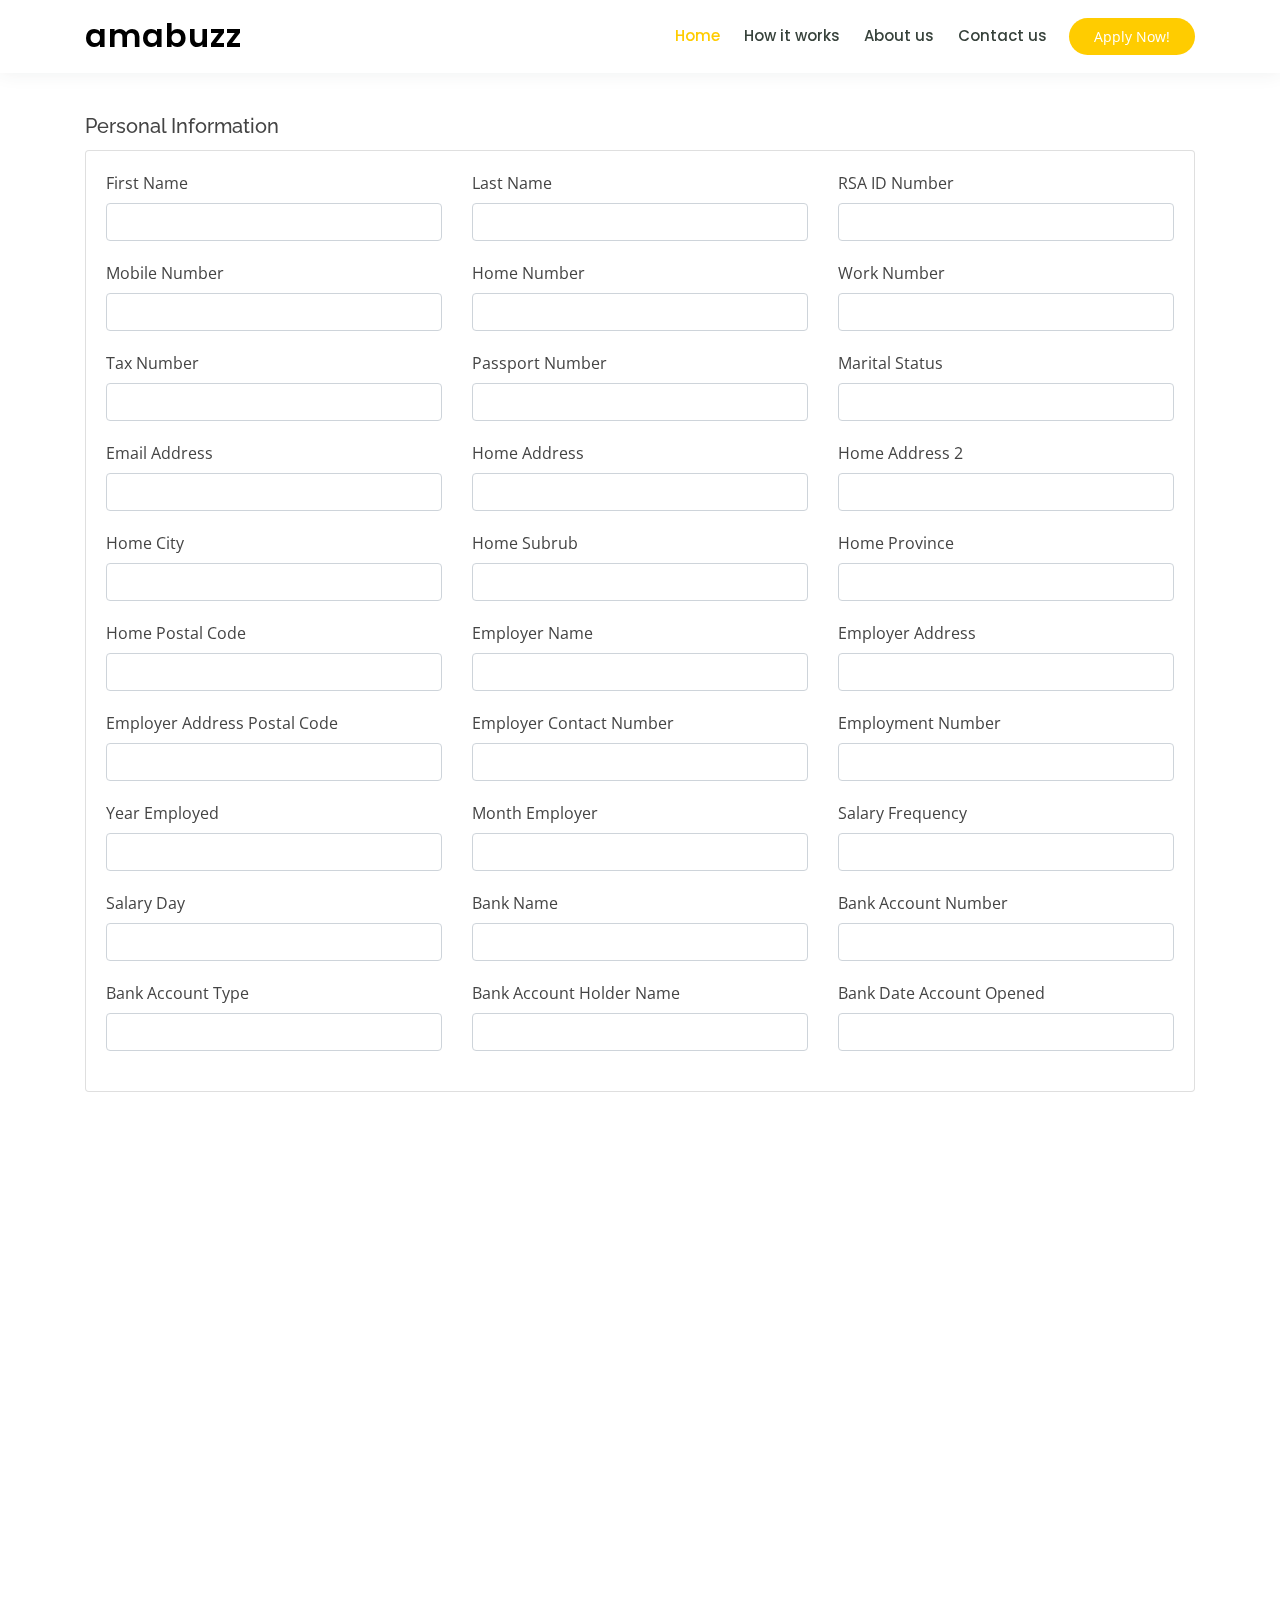
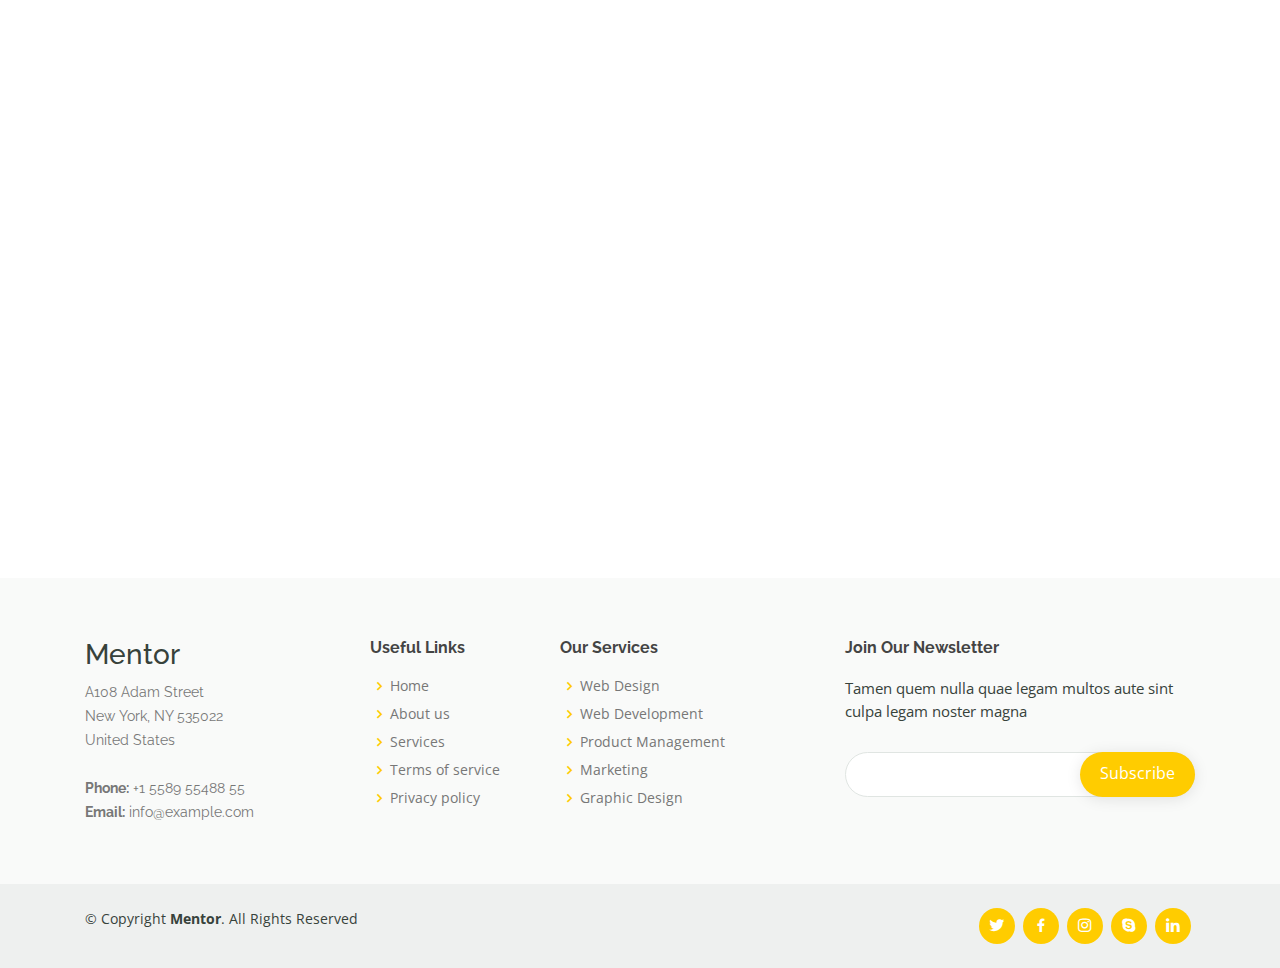
==== v1/application.html @ 94018c5a "AMBZ-83: Application form and all the fields" ====
<!DOCTYPE html>
<html lang="en">

<head>
  <meta charset="utf-8">
  <meta content="width=device-width, initial-scale=1.0" name="viewport">

  <title>Application</title>
  <meta content="" name="descriptison">
  <meta content="" name="keywords">

  <!-- Favicons -->
  <link href="assets/img/favicon.png" rel="icon">
  <link href="assets/img/apple-touch-icon.png" rel="apple-touch-icon">

  <!-- Google Fonts -->
  <link href="https://fonts.googleapis.com/css?family=Open+Sans:300,300i,400,400i,600,600i,700,700i|Raleway:300,300i,400,400i,500,500i,600,600i,700,700i|Poppins:300,300i,400,400i,500,500i,600,600i,700,700i" rel="stylesheet">

  <!-- Vendor CSS Files -->
  <link href="assets/vendor/bootstrap/css/bootstrap.min.css" rel="stylesheet">
  <link href="assets/vendor/icofont/icofont.min.css" rel="stylesheet">
  <link href="assets/vendor/boxicons/css/boxicons.min.css" rel="stylesheet">
  <link href="assets/vendor/remixicon/remixicon.css" rel="stylesheet">
  <link href="assets/vendor/owl.carousel/assets/owl.carousel.min.css" rel="stylesheet">
  <link href="assets/vendor/animate.css/animate.min.css" rel="stylesheet">
  <link href="assets/vendor/aos/aos.css" rel="stylesheet">

  <!-- Template Main CSS File -->
  <link href="assets/css/style.css" rel="stylesheet">

  <!-- =======================================================
  * Template Name: Mentor - v2.1.0
  * Template URL: https://bootstrapmade.com/mentor-free-education-bootstrap-theme/
  * Author: BootstrapMade.com
  * License: https://bootstrapmade.com/license/
  ======================================================== -->
</head>

<body>

  <!-- ======= Header ======= -->
  <header id="header" class="fixed-top">
    <div class="container d-flex align-items-center">

      <h1 class="logo mr-auto"><a href="index.html">amabuzz</a></h1>
      <!-- Uncomment below if you prefer to use an image logo -->
      <!-- <a href="index.html" class="logo mr-auto"><img src="assets/img/logo.png" alt="" class="img-fluid"></a>-->

      <nav class="nav-menu d-none d-lg-block">
        <ul>
          <li class="active"><a href="index.html">Home</a></li>
          <li><a href="courses.html">How it works</a></li>
          <li><a href="about.html">About us</a></li>
          <li><a href="contact.html">Contact us</a></li>

        </ul>
      </nav><!-- .nav-menu -->

      <a href="courses.html" class="get-started-btn">Apply Now!</a>

    </div>
  </header><!-- End Header -->

  <main id="main">
    <div class="container" data-aos="fade-up">

      <div class="section-title">
        <h2>Application</h2>
      </div>
      <!-- ======= Application Section ======= -->
      <section id="application" class="application_section">
        <form>
          <!-- Personal Section -->
          <div class="row mb">
            <div class="col-12" data-aos="fade-left" data-aos-delay="100">
              <h5 class="card-title">Personal Information</h5>
              <div class="card">
                <div class="card-body">
                    <!-- 1 Row -->
                    <div class="row mb">
                      <div class="col-4">
                        <label for="firstName" class="form-label">First Name</label>
                        <div class="input-group">
                          <input name="firstName" type="text" class="form-control">
                        </div>
                      </div>

                      <div class="col-4">
                        <label for="lastName" class="form-label">Last Name</label>
                        <div class="input-group">
                          <input name="lastName" type="text" class="form-control">
                        </div>
                      </div>

                      <div class="col-4">
                        <label for="idNumber" class="form-label">RSA ID Number</label>
                        <div class="input-group">
                          <input name="idNumber" type="text" class="form-control">
                        </div>
                      </div>
                    </div>
                    <!-- 2 Row -->
                    <div class="row mb">
                      <div class="col-4">
                        <label for="mobileNumber" class="form-label">Mobile Number</label>
                        <div class="input-group">
                          <input name="mobileNumber" type="text" class="form-control">
                        </div>
                      </div>

                      <div class="col-4">
                        <label for="homeNumber" class="form-label">Home Number</label>
                        <div class="input-group">
                          <input name="homeNumber" type="text" class="form-control">
                        </div>
                      </div>

                      <div class="col-4">
                        <label for="workNumber" class="form-label">Work Number</label>
                        <div class="input-group">
                          <input name="workNumber" type="text" class="form-control">
                        </div>
                      </div>
                    </div>
                    <!-- 3 Row -->
                    <div class="row mb">
                      <div class="col-4">
                        <label for="taxNumber" class="form-label">Tax Number</label>
                        <div class="input-group">
                          <input name="taxNumber" type="text" class="form-control">
                        </div>
                      </div>

                      <div class="col-4">
                        <label for="passportNumber" class="form-label">Passport Number</label>
                        <div class="input-group">
                          <input name="passportNumber" type="text" class="form-control">
                        </div>
                      </div>

                      <div class="col-4">
                        <label for="maritalStatus" class="form-label">Marital Status</label>
                        <div class="input-group">
                          <input name="maritalStatus" type="text" class="form-control">
                        </div>
                      </div>
                    </div>
                    <!-- 4 Row -->
                    <div class="row mb">
                      <div class="col-4">
                        <label for="emailAddress" class="form-label">Email Address</label>
                        <div class="input-group">
                          <input name="emailAddress" type="text" class="form-control">
                        </div>
                      </div>

                      <div class="col-4">
                        <label for="homeAddress" class="form-label">Home Address</label>
                        <div class="input-group">
                          <input name="homeAddress" type="text" class="form-control">
                        </div>
                      </div>

                      <div class="col-4">
                        <label for="homeAddress2" class="form-label">Home Address 2</label>
                        <div class="input-group">
                          <input name="homeAddress2" type="text" class="form-control">
                        </div>
                      </div>
                    </div>
                    <!-- 5 Row -->
                    <div class="row mb">
                      <div class="col-4">
                        <label for="homeCity" class="form-label">Home City</label>
                        <div class="input-group">
                          <input name="homeCity" type="text" class="form-control">
                        </div>
                      </div>

                      <div class="col-4">
                        <label for="homeSuburb" class="form-label">Home Subrub</label>
                        <div class="input-group">
                          <input name="homeSuburb" type="text" class="form-control">
                        </div>
                      </div>

                      <div class="col-4">
                        <label for="homeProvince" class="form-label">Home Province</label>
                        <div class="input-group">
                          <input name="homeProvince" type="text" class="form-control">
                        </div>
                      </div>
                    </div>
                    <!-- 6 Row -->
                    <div class="row mb">
                      <div class="col-4">
                        <label for="homePostalCode" class="form-label">Home Postal Code</label>
                        <div class="input-group">
                          <input name="homePostalCode" type="text" class="form-control">
                        </div>
                      </div>

                      <div class="col-4">
                        <label for="employerName" class="form-label">Employer Name</label>
                        <div class="input-group">
                          <input name="employerName" type="text" class="form-control">
                        </div>
                      </div>

                      <div class="col-4">
                        <label for="employerAddress" class="form-label">Employer Address</label>
                        <div class="input-group">
                          <input name="employerAddress" type="text" class="form-control">
                        </div>
                      </div>
                    </div>
                    <!-- 7 Row -->
                    <div class="row mb">
                      <div class="col-4">
                        <label for="employerAddressPostalCode" class="form-label">Employer Address Postal Code</label>
                        <div class="input-group">
                          <input name="employerAddressPostalCode" type="text" class="form-control">
                        </div>
                      </div>

                      <div class="col-4">
                        <label for="employerContactNumber" class="form-label">Employer Contact Number</label>
                        <div class="input-group">
                          <input name="employerContactNumber" type="text" class="form-control">
                        </div>
                      </div>

                      <div class="col-4">
                        <label for="employmentNumber" class="form-label">Employment Number</label>
                        <div class="input-group">
                          <input name="employmentNumber" type="text" class="form-control">
                        </div>
                      </div>
                    </div>
                    <!-- 8 Row -->
                    <div class="row mb">
                      <div class="col-4">
                        <label for="yearEmployed" class="form-label">Year Employed</label>
                        <div class="input-group">
                          <input name="yearEmployed" type="text" class="form-control">
                        </div>
                      </div>

                      <div class="col-4">
                        <label for="monthEmployer" class="form-label">Month Employer</label>
                        <div class="input-group">
                          <input name="monthEmployer" type="text" class="form-control">
                        </div>
                      </div>

                      <div class="col-4">
                        <label for="salaryFrequency" class="form-label">Salary Frequency</label>
                        <div class="input-group">
                          <input name="salaryFrequency" type="text" class="form-control">
                        </div>
                      </div>
                    </div>
                    <!-- 9 Row -->
                    <div class="row mb">
                      <div class="col-4">
                        <label for="salaryDay" class="form-label">Salary Day</label>
                        <div class="input-group">
                          <input name="salaryDay" type="text" class="form-control">
                        </div>
                      </div>

                      <div class="col-4">
                        <label for="bankName" class="form-label">Bank Name</label>
                        <div class="input-group">
                          <input name="bankName" type="text" class="form-control">
                        </div>
                      </div>

                      <div class="col-4">
                        <label for="bankAccountNumber" class="form-label">Bank Account Number</label>
                        <div class="input-group">
                          <input name="bankAccountNumber" type="text" class="form-control">
                        </div>
                      </div>
                    </div>
                    <!-- 9 Row -->
                    <div class="row mb">
                      <div class="col-4">
                        <label for="bankAccountType" class="form-label">Bank Account Type</label>
                        <div class="input-group">
                          <input name="bankAccountType" type="text" class="form-control">
                        </div>
                      </div>

                      <div class="col-4">
                        <label for="bankAccHolderName" class="form-label">Bank Account Holder Name</label>
                        <div class="input-group">
                          <input name="bankAccHolderName" type="text" class="form-control">
                        </div>
                      </div>

                      <div class="col-4">
                        <label for="bankDateAccountOpened" class="form-label">Bank Date Account Opened</label>
                        <div class="input-group">
                          <input name="bankDateAccountOpened" type="text" class="form-control">
                        </div>
                      </div>
                    </div>

                </div>
              </div>
            </div>
          </div>
          <!-- Affordability Section -->
          <div class="row pt">
            <div class="col-12" data-aos="fade-left" data-aos-delay="100">
              <h5 class="card-title">Affordability</h5>
              <div class="card">
                <div class="card-body">
                    <!-- 1 Row -->
                    <div class="row mb">
                      <div class="col-4">
                        <label for="incomeOther" class="form-label">Income Other</label>
                        <div class="input-group">
                          <input name="incomeOther" type="text" class="form-control">
                        </div>
                      </div>

                      <div class="col-4">
                        <label for="incomeRental" class="form-label">Income Rental</label>
                        <div class="input-group">
                          <input name="incomeRental" type="text" class="form-control">
                        </div>
                      </div>

                      <div class="col-4">
                        <label for="incomeSupplementaryEmployment" class="form-label">Income Supplementary Employment</label>
                        <div class="input-group">
                          <input name="incomeSupplementaryEmployment" type="text" class="form-control">
                        </div>
                      </div>
                    </div>
                    <!-- 2 Row -->
                    <div class="row mb">
                      <div class="col-4">
                        <label for="incomeSalary" class="form-label">Income Salary</label>
                        <div class="input-group">
                          <input name="incomeSalary" type="text" class="form-control">
                        </div>
                      </div>

                      <div class="col-4">
                        <label for="bondInstalment(s)" class="form-label">Bond instalment(s)</label>
                        <div class="input-group">
                          <input name="bondInstalment(s)" type="text" class="form-control">
                        </div>
                      </div>

                      <div class="col-4">
                        <label for="creditCardInstalment(s)" class="form-label">Credit card instalment(s)</label>
                        <div class="input-group">
                          <input name="creditCardInstalment(s)" type="text" class="form-control">
                        </div>
                      </div>
                    </div>
                    <!-- 3 Row -->
                    <div class="row mb">
                      <div class="col-4">
                        <label for="education" class="form-label">Education</label>
                        <div class="input-group">
                          <input name="education" type="text" class="form-control">
                        </div>
                      </div>

                      <div class="col-4">
                        <label for="electricity" class="form-label">Electricity</label>
                        <div class="input-group">
                          <input name="electricity" type="text" class="form-control">
                        </div>
                      </div>

                      <div class="col-4">
                        <label for="entertainment" class="form-label">Entertainment</label>
                        <div class="input-group">
                          <input name="entertainment" type="text" class="form-control">
                        </div>
                      </div>
                    </div>
                    <!-- 4 Row -->
                    <div class="row mb">
                      <div class="col-4">
                        <label for="insurancePremiums(s)" class="form-label">Insurance premiums(s)</label>
                        <div class="input-group">
                          <input name="insurancePremiums(s)" type="text" class="form-control">
                        </div>
                      </div>

                      <div class="col-4">
                        <label for="loanInstalment(s)" class="form-label">Loan instalment(s)</label>
                        <div class="input-group">
                          <input name="loanInstalment(s)" type="text" class="form-control">
                        </div>
                      </div>

                      <div class="col-4">
                        <label for="medicalAidPremium(s)" class="form-label">Medical aid premium(s)</label>
                        <div class="input-group">
                          <input name="medicalAidPremium(s)" type="text" class="form-control">
                        </div>
                      </div>
                    </div>
                    <!-- 5 Row -->
                    <div class="row mb">
                      <div class="col-4">
                        <label for="medicalBills" class="form-label">Medical bills</label>
                        <div class="input-group">
                          <input name="medicalBills" type="text" class="form-control">
                        </div>
                      </div>

                      <div class="col-4">
                        <label for="other" class="form-label">Other</label>
                        <div class="input-group">
                          <input name="other" type="text" class="form-control">
                        </div>
                      </div>

                      <div class="col-4">
                        <label for="rent" class="form-label">Rent</label>
                        <div class="input-group">
                          <input name="rent" type="text" class="form-control">
                        </div>
                      </div>
                    </div>
                    <!-- 6 Row -->
                    <div class="row mb">
                      <div class="col-4">
                        <label for="telephones" class="form-label">Telephones</label>
                        <div class="input-group">
                          <input name="telephones" type="text" class="form-control">
                        </div>
                      </div>

                      <div class="col-4">
                        <label for="transportFuelCosts" class="form-label">Transport / Fuel costs</label>
                        <div class="input-group">
                          <input name="transportFuelCosts" type="text" class="form-control">
                        </div>
                      </div>

                      <div class="col-4">
                        <label for="vehicleInstalment(s)" class="form-label">Vehicle instalment(s)</label>
                        <div class="input-group">
                          <input name="vehicleInstalment(s)" type="text" class="form-control">
                        </div>
                      </div>
                    </div>
                    <!-- 7 Row -->
                    <div class="row mb">
                      <div class="col-4">
                        <label for="water" class="form-label">Water</label>
                        <div class="input-group">
                          <input name="water" type="text" class="form-control">
                        </div>
                      </div>
                    </div>
                </div>
              </div>
            </div>
          </div>
          <!-- Attachments Section -->
          <div class="row pt">
            <div class="col-12" data-aos="fade-left" data-aos-delay="100">
              <h5 class="card-title">Attachments</h5>
              <div class="card">
                <div class="card-body">
                    <!-- 1 Row -->
                    <div class="row mb">
                      <div class="col-4">
                        <label for="bankStatement" class="form-label">bankStatement</label>
                        <div class="input-group">
                          <input name="bankStatement" type="text" class="form-control">
                        </div>
                      </div>

                      <div class="col-4">
                        <label for="employmentConfirmation" class="form-label">Employment Confirmation</label>
                        <div class="input-group">
                          <input name="employmentConfirmation" type="text" class="form-control">
                        </div>
                      </div>

                      <div class="col-4">
                        <label for="identityDocument" class="form-label">Identity Document</label>
                        <div class="input-group">
                          <input name="identityDocument" type="text" class="form-control">
                        </div>
                      </div>
                    </div>
                    <!-- 2 Row -->
                    <div class="row mb">
                      <div class="col-4">
                        <label for="signedAgreement" class="form-label">Signed Agreement</label>
                        <div class="input-group">
                          <input name="signedAgreement" type="text" class="form-control">
                        </div>
                      </div>

                      <div class="col-4">
                        <label for="payslip" class="form-label">Payslip</label>
                        <div class="input-group">
                          <input name="payslip" type="text" class="form-control">
                        </div>
                      </div>
                    </div>
                </div>
              </div>
            </div>
          </div>


        </form>
      </section><!-- End About Section -->
    </div>

  </main><!-- End #main -->

  <!-- ======= Footer ======= -->
  <footer id="footer">

    <div class="footer-top">
      <div class="container">
        <div class="row">

          <div class="col-lg-3 col-md-6 footer-contact">
            <h3>Mentor</h3>
            <p>
              A108 Adam Street <br>
              New York, NY 535022<br>
              United States <br><br>
              <strong>Phone:</strong> +1 5589 55488 55<br>
              <strong>Email:</strong> info@example.com<br>
            </p>
          </div>

          <div class="col-lg-2 col-md-6 footer-links">
            <h4>Useful Links</h4>
            <ul>
              <li><i class="bx bx-chevron-right"></i> <a href="#">Home</a></li>
              <li><i class="bx bx-chevron-right"></i> <a href="#">About us</a></li>
              <li><i class="bx bx-chevron-right"></i> <a href="#">Services</a></li>
              <li><i class="bx bx-chevron-right"></i> <a href="#">Terms of service</a></li>
              <li><i class="bx bx-chevron-right"></i> <a href="#">Privacy policy</a></li>
            </ul>
          </div>

          <div class="col-lg-3 col-md-6 footer-links">
            <h4>Our Services</h4>
            <ul>
              <li><i class="bx bx-chevron-right"></i> <a href="#">Web Design</a></li>
              <li><i class="bx bx-chevron-right"></i> <a href="#">Web Development</a></li>
              <li><i class="bx bx-chevron-right"></i> <a href="#">Product Management</a></li>
              <li><i class="bx bx-chevron-right"></i> <a href="#">Marketing</a></li>
              <li><i class="bx bx-chevron-right"></i> <a href="#">Graphic Design</a></li>
            </ul>
          </div>

          <div class="col-lg-4 col-md-6 footer-newsletter">
            <h4>Join Our Newsletter</h4>
            <p>Tamen quem nulla quae legam multos aute sint culpa legam noster magna</p>
            <form action="" method="post">
              <input type="email" name="email"><input type="submit" value="Subscribe">
            </form>
          </div>

        </div>
      </div>
    </div>

    <div class="container d-md-flex py-4">

      <div class="mr-md-auto text-center text-md-left">
        <div class="copyright">
          &copy; Copyright <strong><span>Mentor</span></strong>. All Rights Reserved
        </div>
        <div class="credits">
          <!-- All the links in the footer should remain intact. -->

        </div>
      </div>
      <div class="social-links text-center text-md-right pt-3 pt-md-0">
        <a href="#" class="twitter"><i class="bx bxl-twitter"></i></a>
        <a href="#" class="facebook"><i class="bx bxl-facebook"></i></a>
        <a href="#" class="instagram"><i class="bx bxl-instagram"></i></a>
        <a href="#" class="google-plus"><i class="bx bxl-skype"></i></a>
        <a href="#" class="linkedin"><i class="bx bxl-linkedin"></i></a>
      </div>
    </div>
  </footer><!-- End Footer -->

  <a href="#" class="back-to-top"><i class="bx bx-up-arrow-alt"></i></a>
  <div id="preloader"></div>

  <!-- Vendor JS Files -->
  <script src="assets/vendor/jquery/jquery.min.js"></script>
  <script src="assets/vendor/bootstrap/js/bootstrap.bundle.min.js"></script>
  <script src="assets/vendor/jquery.easing/jquery.easing.min.js"></script>
  <script src="assets/vendor/php-email-form/validate.js"></script>
  <script src="assets/vendor/waypoints/jquery.waypoints.min.js"></script>
  <script src="assets/vendor/counterup/counterup.min.js"></script>
  <script src="assets/vendor/owl.carousel/owl.carousel.min.js"></script>
  <script src="assets/vendor/aos/aos.js"></script>

  <!-- Template Main JS File -->
  <script src="assets/js/main.js"></script>

</body>

</html>
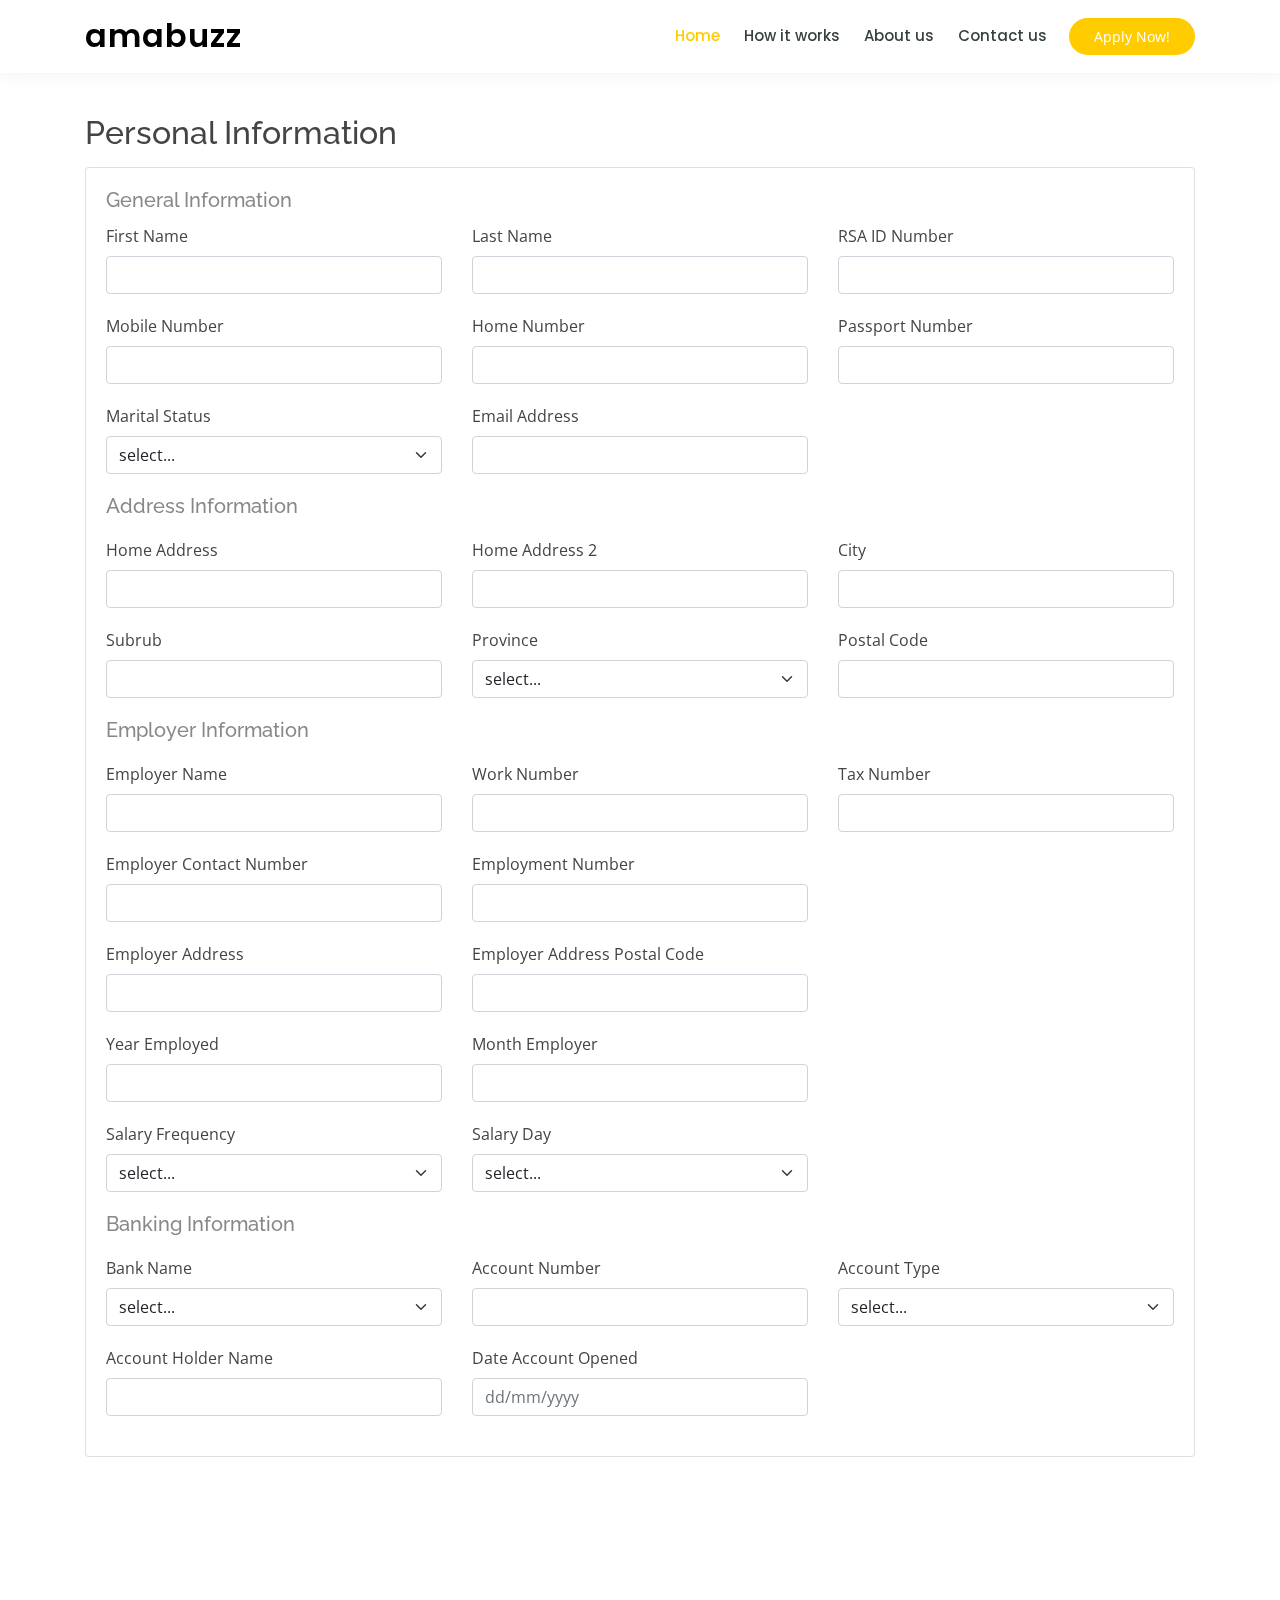
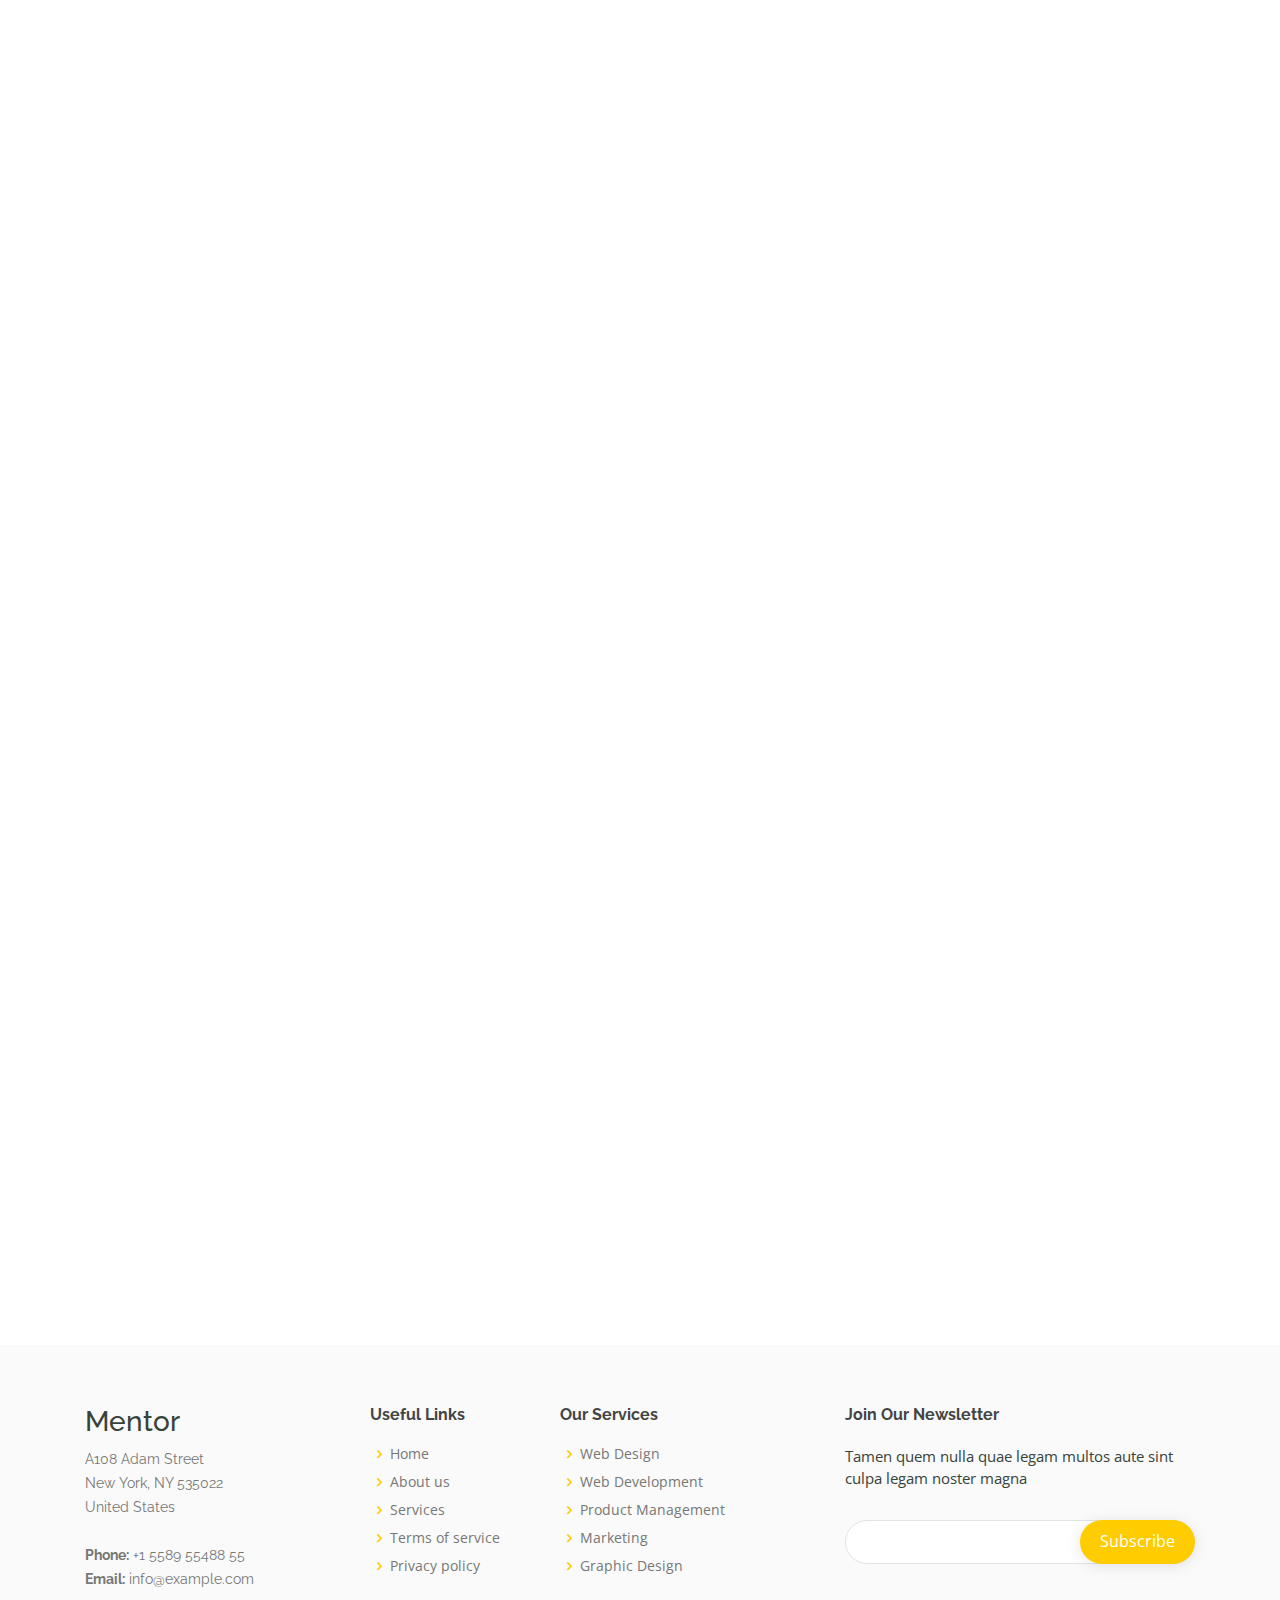
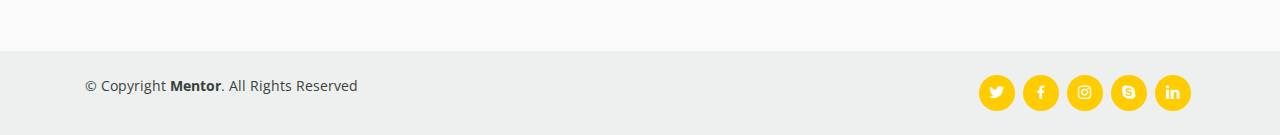
==== commit 1c4dba67: "AMBZ-83: form layout and field prop types" ====
--- a/v1/application.html
+++ b/v1/application.html
@@ -73,239 +73,377 @@
           <!-- Personal Section -->
           <div class="row mb">
             <div class="col-12" data-aos="fade-left" data-aos-delay="100">
-              <h5 class="card-title">Personal Information</h5>
+              <h2 class="mb-15">Personal Information</h2>
               <div class="card">
                 <div class="card-body">
-                    <!-- 1 Row -->
-                    <div class="row mb">
-                      <div class="col-4">
-                        <label for="firstName" class="form-label">First Name</label>
-                        <div class="input-group">
-                          <input name="firstName" type="text" class="form-control">
-                        </div>
-                      </div>
-
-                      <div class="col-4">
-                        <label for="lastName" class="form-label">Last Name</label>
-                        <div class="input-group">
-                          <input name="lastName" type="text" class="form-control">
-                        </div>
-                      </div>
-
-                      <div class="col-4">
-                        <label for="idNumber" class="form-label">RSA ID Number</label>
-                        <div class="input-group">
-                          <input name="idNumber" type="text" class="form-control">
-                        </div>
-                      </div>
-                    </div>
-                    <!-- 2 Row -->
-                    <div class="row mb">
-                      <div class="col-4">
-                        <label for="mobileNumber" class="form-label">Mobile Number</label>
-                        <div class="input-group">
-                          <input name="mobileNumber" type="text" class="form-control">
-                        </div>
-                      </div>
-
-                      <div class="col-4">
-                        <label for="homeNumber" class="form-label">Home Number</label>
-                        <div class="input-group">
-                          <input name="homeNumber" type="text" class="form-control">
-                        </div>
-                      </div>
-
-                      <div class="col-4">
-                        <label for="workNumber" class="form-label">Work Number</label>
-                        <div class="input-group">
-                          <input name="workNumber" type="text" class="form-control">
-                        </div>
-                      </div>
-                    </div>
-                    <!-- 3 Row -->
-                    <div class="row mb">
-                      <div class="col-4">
-                        <label for="taxNumber" class="form-label">Tax Number</label>
-                        <div class="input-group">
-                          <input name="taxNumber" type="text" class="form-control">
-                        </div>
-                      </div>
-
-                      <div class="col-4">
-                        <label for="passportNumber" class="form-label">Passport Number</label>
-                        <div class="input-group">
-                          <input name="passportNumber" type="text" class="form-control">
-                        </div>
-                      </div>
-
-                      <div class="col-4">
-                        <label for="maritalStatus" class="form-label">Marital Status</label>
-                        <div class="input-group">
-                          <input name="maritalStatus" type="text" class="form-control">
-                        </div>
-                      </div>
-                    </div>
-                    <!-- 4 Row -->
-                    <div class="row mb">
-                      <div class="col-4">
-                        <label for="emailAddress" class="form-label">Email Address</label>
-                        <div class="input-group">
-                          <input name="emailAddress" type="text" class="form-control">
-                        </div>
-                      </div>
-
-                      <div class="col-4">
-                        <label for="homeAddress" class="form-label">Home Address</label>
-                        <div class="input-group">
-                          <input name="homeAddress" type="text" class="form-control">
-                        </div>
-                      </div>
-
-                      <div class="col-4">
-                        <label for="homeAddress2" class="form-label">Home Address 2</label>
-                        <div class="input-group">
-                          <input name="homeAddress2" type="text" class="form-control">
-                        </div>
-                      </div>
-                    </div>
-                    <!-- 5 Row -->
-                    <div class="row mb">
-                      <div class="col-4">
-                        <label for="homeCity" class="form-label">Home City</label>
-                        <div class="input-group">
-                          <input name="homeCity" type="text" class="form-control">
-                        </div>
-                      </div>
-
-                      <div class="col-4">
-                        <label for="homeSuburb" class="form-label">Home Subrub</label>
-                        <div class="input-group">
-                          <input name="homeSuburb" type="text" class="form-control">
-                        </div>
-                      </div>
-
-                      <div class="col-4">
-                        <label for="homeProvince" class="form-label">Home Province</label>
-                        <div class="input-group">
-                          <input name="homeProvince" type="text" class="form-control">
-                        </div>
-                      </div>
-                    </div>
-                    <!-- 6 Row -->
-                    <div class="row mb">
-                      <div class="col-4">
-                        <label for="homePostalCode" class="form-label">Home Postal Code</label>
-                        <div class="input-group">
-                          <input name="homePostalCode" type="text" class="form-control">
-                        </div>
-                      </div>
-
-                      <div class="col-4">
-                        <label for="employerName" class="form-label">Employer Name</label>
-                        <div class="input-group">
-                          <input name="employerName" type="text" class="form-control">
-                        </div>
-                      </div>
-
-                      <div class="col-4">
-                        <label for="employerAddress" class="form-label">Employer Address</label>
-                        <div class="input-group">
-                          <input name="employerAddress" type="text" class="form-control">
-                        </div>
-                      </div>
-                    </div>
-                    <!-- 7 Row -->
-                    <div class="row mb">
-                      <div class="col-4">
-                        <label for="employerAddressPostalCode" class="form-label">Employer Address Postal Code</label>
-                        <div class="input-group">
-                          <input name="employerAddressPostalCode" type="text" class="form-control">
-                        </div>
-                      </div>
-
-                      <div class="col-4">
-                        <label for="employerContactNumber" class="form-label">Employer Contact Number</label>
-                        <div class="input-group">
-                          <input name="employerContactNumber" type="text" class="form-control">
-                        </div>
-                      </div>
-
-                      <div class="col-4">
-                        <label for="employmentNumber" class="form-label">Employment Number</label>
-                        <div class="input-group">
-                          <input name="employmentNumber" type="text" class="form-control">
-                        </div>
-                      </div>
-                    </div>
-                    <!-- 8 Row -->
-                    <div class="row mb">
-                      <div class="col-4">
-                        <label for="yearEmployed" class="form-label">Year Employed</label>
-                        <div class="input-group">
-                          <input name="yearEmployed" type="text" class="form-control">
-                        </div>
-                      </div>
-
-                      <div class="col-4">
-                        <label for="monthEmployer" class="form-label">Month Employer</label>
-                        <div class="input-group">
-                          <input name="monthEmployer" type="text" class="form-control">
-                        </div>
-                      </div>
-
-                      <div class="col-4">
-                        <label for="salaryFrequency" class="form-label">Salary Frequency</label>
-                        <div class="input-group">
-                          <input name="salaryFrequency" type="text" class="form-control">
-                        </div>
-                      </div>
-                    </div>
-                    <!-- 9 Row -->
-                    <div class="row mb">
-                      <div class="col-4">
-                        <label for="salaryDay" class="form-label">Salary Day</label>
-                        <div class="input-group">
-                          <input name="salaryDay" type="text" class="form-control">
-                        </div>
-                      </div>
-
-                      <div class="col-4">
-                        <label for="bankName" class="form-label">Bank Name</label>
-                        <div class="input-group">
-                          <input name="bankName" type="text" class="form-control">
-                        </div>
-                      </div>
-
-                      <div class="col-4">
-                        <label for="bankAccountNumber" class="form-label">Bank Account Number</label>
-                        <div class="input-group">
-                          <input name="bankAccountNumber" type="text" class="form-control">
-                        </div>
-                      </div>
-                    </div>
-                    <!-- 9 Row -->
-                    <div class="row mb">
-                      <div class="col-4">
-                        <label for="bankAccountType" class="form-label">Bank Account Type</label>
-                        <div class="input-group">
-                          <input name="bankAccountType" type="text" class="form-control">
-                        </div>
-                      </div>
-
-                      <div class="col-4">
-                        <label for="bankAccHolderName" class="form-label">Bank Account Holder Name</label>
-                        <div class="input-group">
-                          <input name="bankAccHolderName" type="text" class="form-control">
-                        </div>
-                      </div>
-
-                      <div class="col-4">
-                        <label for="bankDateAccountOpened" class="form-label">Bank Date Account Opened</label>
-                        <div class="input-group">
-                          <input name="bankDateAccountOpened" type="text" class="form-control">
-                        </div>
-                      </div>
-                    </div>
+                  <div class="card-title">
+                    <h5 class="text-grey">General Information</h5>
+                  </div>
+                  <!-- 1 Row -->
+                  <div class="row mb">
+                    <div class="col-4">
+                      <label for="firstName" class="form-label">First Name</label>
+                      <div class="input-group">
+                        <input name="firstName" type="text" class="form-control">
+                      </div>
+                    </div>
+
+                    <div class="col-4">
+                      <label for="lastName" class="form-label">Last Name</label>
+                      <div class="input-group">
+                        <input name="lastName" type="text" class="form-control">
+                      </div>
+                    </div>
+
+                    <div class="col-4">
+                      <label for="idNumber" class="form-label">RSA ID Number</label>
+                      <div class="input-group">
+                        <input name="idNumber" type="text" class="form-control">
+                      </div>
+                    </div>
+                  </div>
+                  <!-- 2 Row -->
+                  <div class="row mb">
+                    <div class="col-4">
+                      <label for="mobileNumber" class="form-label">Mobile Number</label>
+                      <div class="input-group">
+                        <input name="mobileNumber" type="text" class="form-control">
+                      </div>
+                    </div>
+
+                    <div class="col-4">
+                      <label for="homeNumber" class="form-label">Home Number</label>
+                      <div class="input-group">
+                        <input name="homeNumber" type="text" class="form-control">
+                      </div>
+                    </div>
+
+                    <div class="col-4">
+                      <label for="passportNumber" class="form-label">Passport Number</label>
+                      <div class="input-group">
+                        <input name="passportNumber" type="text" class="form-control">
+                      </div>
+                    </div>
+                  </div>
+                  <!-- 3 Row -->
+                  <div class="row mb">
+                    <div class="col-4">
+                      <label for="maritalStatus" class="form-label">Marital Status</label>
+                      <div class="input-group">
+                        <select name="maritalStatus" class="form-select" aria-label="Bank Name">
+                          <option selected>select...</option>
+                          <option value="Married">Married</option>
+                          <option value="Single">Single</option>
+                          <option value="Divorced">Divorced</option>
+                          <option value="Widowed">Widowed</option>
+                        </select>
+                      </div>
+                    </div>
+
+                    <div class="col-4">
+                      <label for="emailAddress" class="form-label">Email Address</label>
+                      <div class="input-group">
+                        <input name="emailAddress" type="text" class="form-control">
+                      </div>
+                    </div>
+                  </div>
+                  <div class="card-title mb">
+                    <h5 class="text-grey">Address Information</h5>
+                  </div>
+                  <!-- 4 Row -->
+                  <div class="row mb">
+                    <div class="col-4">
+                      <label for="homeAddress" class="form-label">Home Address</label>
+                      <div class="input-group">
+                        <input name="homeAddress" type="text" class="form-control">
+                      </div>
+                    </div>
+
+                    <div class="col-4">
+                      <label for="homeAddress2" class="form-label">Home Address 2</label>
+                      <div class="input-group">
+                        <input name="homeAddress2" type="text" class="form-control">
+                      </div>
+                    </div>
+
+                    <div class="col-4">
+                      <label for="homeCity" class="form-label">City</label>
+                      <div class="input-group">
+                        <input name="homeCity" type="text" class="form-control">
+                      </div>
+                    </div>
+                  </div>
+                  <!-- 5 Row -->
+                  <div class="row mb">
+                    <div class="col-4">
+                      <label for="homeSuburb" class="form-label">Subrub</label>
+                      <div class="input-group">
+                        <input name="homeSuburb" type="text" class="form-control">
+                      </div>
+                    </div>
+
+                    <div class="col-4">
+                      <label for="homeProvince" class="form-label">Province</label>
+                      <div class="input-group">
+                        <select name="homeProvince" class="form-select" aria-label="Bank Name">
+                          <option selected>select...</option>
+                          <option value="Western Cape">Western Cape</option>
+                          <option value="Eastern Cape">Eastern Cape</option>
+                          <option value="Northern Cape">Northern Cape</option>
+                          <option value="Limpopo">Limpopo</option>
+                          <option value="Gauteng">Gauteng</option>
+                          <option value="Free State">Free State</option>
+                          <option value="North West">North West</option>
+                          <option value="Mpumalanga">Mpumalanga</option>
+                          <option value="KwaZulu-Natal">KwaZulu-Natal</option>
+                        </select>
+                      </div>
+                    </div>
+
+                    <div class="col-4">
+                      <label for="homePostalCode" class="form-label">Postal Code</label>
+                      <div class="input-group">
+                        <input name="homePostalCode" type="text" class="form-control">
+                      </div>
+                    </div>
+                  </div>
+                  <div class="card-title mb">
+                    <h5 class="text-grey">Employer Information</h5>
+                  </div>
+                  <!-- 1 Row -->
+                  <div class="row mb">
+                    <div class="col-4">
+                      <label for="employerName" class="form-label">Employer Name</label>
+                      <div class="input-group">
+                        <input name="employerName" type="text" class="form-control">
+                      </div>
+                    </div>
+
+                    <div class="col-4">
+                      <label for="workNumber" class="form-label">Work Number</label>
+                      <div class="input-group">
+                        <input name="workNumber" type="text" class="form-control">
+                      </div>
+                    </div>
+
+                    <div class="col-4">
+                      <label for="taxNumber" class="form-label">Tax Number</label>
+                      <div class="input-group">
+                        <input name="taxNumber" type="text" class="form-control">
+                      </div>
+                    </div>
+                  </div>
+
+                  <!-- 2 Row -->
+                  <div class="row mb">
+                    <div class="col-4">
+                      <label for="employerContactNumber" class="form-label">Employer Contact Number</label>
+                      <div class="input-group">
+                        <input name="employerContactNumber" type="text" class="form-control">
+                      </div>
+                    </div>
+
+                    <div class="col-4">
+                      <label for="employmentNumber" class="form-label">Employment Number</label>
+                      <div class="input-group">
+                        <input name="employmentNumber" type="text" class="form-control">
+                      </div>
+                    </div>
+                </div>
+
+
+                  <!-- 3 Row -->
+                  <div class="row mb">
+                    <div class="col-4">
+                      <label for="employerAddress" class="form-label">Employer Address</label>
+                      <div class="input-group">
+                        <input name="employerAddress" type="text" class="form-control">
+                      </div>
+                    </div>
+
+                    <div class="col-4">
+                      <label for="employerAddressPostalCode" class="form-label">Employer Address Postal Code</label>
+                      <div class="input-group">
+                        <input name="employerAddressPostalCode" type="text" class="form-control">
+                      </div>
+                    </div>
+                  </div>
+                  <!-- 4 Row -->
+                  <div class="row mb">
+                    <div class="col-4">
+                      <label for="yearEmployed" class="form-label">Year Employed</label>
+                      <div class="input-group">
+                        <input name="yearEmployed" type="text" class="form-control">
+                      </div>
+                    </div>
+
+                    <div class="col-4">
+                      <label for="monthEmployer" class="form-label">Month Employer</label>
+                      <div class="input-group">
+                        <input name="monthEmployer" type="text" class="form-control">
+                      </div>
+                    </div>
+                  </div>
+                  <!-- 5 Row -->
+                  <div class="row mb">
+                    <div class="col-4">
+                      <label for="salaryFrequency" class="form-label">Salary Frequency</label>
+                      <div class="input-group">
+                        <select name="salaryFrequency" class="form-select" aria-label="Bank Name">
+                          <option selected>select...</option>
+                          <option value="weekly">
+                            Weekly
+                          </option>
+                          <option value="monthly">
+                            Monthly
+                          </option>
+                          <option value="fortnightly">
+                            Fortnightly
+                          </option>
+                        </select>
+                      </div>
+                    </div>
+
+                    <div class="col-4">
+                      <label for="salaryDay" class="form-label">Salary Day</label>
+                      <div class="input-group">
+                        <select name="salaryDay" class="form-select" aria-label="Bank Name">
+                          <option selected>select...</option>
+                          <option value="Last Monday">Last Monday</option>
+                          <option value="Last Tuesday">Last Tuesday</option>
+                          <option value="Last Wednesday">Last Wednesday</option>
+                          <option value="Last Thursday">Last Thursday</option>
+                          <option value="Last Friday">Last Friday</option>
+                          <option value="Last Working Day">Last Working Day</option>
+                          <option value="2nd Last Working Day">2nd Last Working Day</option>
+                          <option value="2nd Last Tuesday">2nd Last Tuesday</option>
+                          <option value="2nd Last Wednesday">2nd Last Wednesday</option>
+                          <option value="2nd Last Thursday">2nd Last Thursday</option>
+                          <option value="2nd Last Friday">2nd Last Friday</option>
+                          <option value="4th Friday">4th Friday</option>
+                          <option value="Temp">Temp</option>
+                          <option value="1">1</option>
+                          <option value="2">2</option>
+                          <option value="3">3</option>
+                          <option value="4">4</option>
+                          <option value="5">5</option>
+                          <option value="6">6</option>
+                          <option value="7">7</option>
+                          <option value="8">8</option>
+                          <option value="9">9</option>
+                          <option value="10">10</option>
+                          <option value="11">11</option>
+                          <option value="12">12</option>
+                          <option value="13">13</option>
+                          <option value="14">14</option>
+                          <option value="15">15</option>
+                          <option value="16">16</option>
+                          <option value="17">17</option>
+                          <option value="18">18</option>
+                          <option value="19">19</option>
+                          <option value="20">20</option>
+                          <option value="21">21</option>
+                          <option value="22">22</option>
+                          <option value="23">23</option>
+                          <option value="24">24</option>
+                          <option value="25">25</option>
+                          <option value="26">26</option>
+                          <option value="27">27</option>
+                          <option value="28">28</option>
+                          <option value="29">29</option>
+                          <option value="30">30</option>
+                          <option value="31">31</option>
+                        </select>
+                      </div>
+                    </div>
+
+
+                  </div>
+                  <div class="card-title mb">
+                    <h5 class="text-grey">Banking Information</h5>
+                  </div>
+                  <!-- 1 Row -->
+                  <div class="row mb">
+                    <div class="col-4">
+                      <label for="bankName" class="form-label">Bank Name</label>
+                      <div class="input-group">
+                        <select name="bankName" class="form-select" aria-label="Bank Name">
+                          <option selected>select...</option>
+                          <option value="C0E405A4-DF1F-4EFB-A07D-016C59194BFA">
+                            Nedbank
+                          </option>
+                          <option value="E747A210-F00A-4E27-975E-2CF6EFDEB68D">
+                            Capitec Bank
+                          </option>
+                          <option value="18B75560-681A-48F0-8895-5A0261AF24B8">
+                            FNB Namibia
+                          </option>
+                          <option value="BAB094657-DE17-43FA-812A-8030F9A4895F">
+                            Bank of Baroda
+                          </option>
+                          <option value="64102B65-D1F7-438A-8D3E-AAB6AC376F57">
+                            Bank Windhoek
+                          </option>
+                          <option value="F479BA15C-A85C-44CC-93A8-EB9F76FD6AF8">
+                            FNB Botswana
+                          </option>
+                          <option value="F08AFE75-39C1-4590-9389-CBCEC8339CEE">
+                            ABSA
+                          </option>
+                          <option value="B57737C5D-5114-48FF-857A-E51D40079429">
+                            Bank of Athens
+                          </option>
+                          <option value="168D23D9-CB7A-47FB-8308-EF85DB4C20DD">
+                            Standard Bank South Africa
+                          </option>
+                          <option value="0CF9A57A-37BD-4943-94C7-FC7D3955AC1A">
+                            FNB South Africa
+                          </option>
+                          <option value="0CF9A57A-37BD-4943-94C7-FC7D3955AC1A">
+                            FNB SOUTH AFRICA EDO
+                          </option>
+                        </select>
+                      </div>
+                    </div>
+
+                    <div class="col-4">
+                      <label for="bankAccountNumber" class="form-label">Account Number</label>
+                      <div class="input-group">
+                        <input name="bankAccountNumber" type="text" class="form-control">
+                      </div>
+                    </div>
+
+                    <div class="col-4">
+                      <label for="bankAccountType" class="form-label">Account Type</label>
+                      <div class="input-group">
+                        <select name="bankAccountType" class="form-select" aria-label="Bank Name">
+                          <option selected>select...</option>
+                          <option value="1">
+                            Savings
+                          </option>
+                          <option value="2">
+                            Current
+                          </option>
+                        </select>
+                      </div>
+                    </div>
+                  </div>
+                  <!-- 2 row -->
+                  <div class="row mb">
+                    <div class="col-4">
+                      <label for="bankAccHolderName" class="form-label">Account Holder Name</label>
+                      <div class="input-group">
+                        <input name="bankAccHolderName" type="text" class="form-control">
+                      </div>
+                    </div>
+
+                    <div class="col-4">
+                      <label for="bankDateAccountOpened" class="form-label">Date Account Opened</label>
+                      <div class="input-group">
+                        <input name="bankDateAccountOpened" type="text" class="form-control" placeholder="dd/mm/yyyy">
+                      </div>
+                    </div>
+                  </div>
 
                 </div>
               </div>
@@ -317,153 +455,164 @@
               <h5 class="card-title">Affordability</h5>
               <div class="card">
                 <div class="card-body">
-                    <!-- 1 Row -->
-                    <div class="row mb">
-                      <div class="col-4">
-                        <label for="incomeOther" class="form-label">Income Other</label>
-                        <div class="input-group">
-                          <input name="incomeOther" type="text" class="form-control">
-                        </div>
-                      </div>
-
-                      <div class="col-4">
-                        <label for="incomeRental" class="form-label">Income Rental</label>
-                        <div class="input-group">
-                          <input name="incomeRental" type="text" class="form-control">
-                        </div>
-                      </div>
-
-                      <div class="col-4">
-                        <label for="incomeSupplementaryEmployment" class="form-label">Income Supplementary Employment</label>
-                        <div class="input-group">
-                          <input name="incomeSupplementaryEmployment" type="text" class="form-control">
-                        </div>
-                      </div>
-                    </div>
-                    <!-- 2 Row -->
-                    <div class="row mb">
-                      <div class="col-4">
-                        <label for="incomeSalary" class="form-label">Income Salary</label>
-                        <div class="input-group">
-                          <input name="incomeSalary" type="text" class="form-control">
-                        </div>
-                      </div>
-
-                      <div class="col-4">
-                        <label for="bondInstalment(s)" class="form-label">Bond instalment(s)</label>
-                        <div class="input-group">
-                          <input name="bondInstalment(s)" type="text" class="form-control">
-                        </div>
-                      </div>
-
-                      <div class="col-4">
-                        <label for="creditCardInstalment(s)" class="form-label">Credit card instalment(s)</label>
-                        <div class="input-group">
-                          <input name="creditCardInstalment(s)" type="text" class="form-control">
-                        </div>
-                      </div>
-                    </div>
-                    <!-- 3 Row -->
-                    <div class="row mb">
-                      <div class="col-4">
-                        <label for="education" class="form-label">Education</label>
-                        <div class="input-group">
-                          <input name="education" type="text" class="form-control">
-                        </div>
-                      </div>
-
-                      <div class="col-4">
-                        <label for="electricity" class="form-label">Electricity</label>
-                        <div class="input-group">
-                          <input name="electricity" type="text" class="form-control">
-                        </div>
-                      </div>
-
-                      <div class="col-4">
-                        <label for="entertainment" class="form-label">Entertainment</label>
-                        <div class="input-group">
-                          <input name="entertainment" type="text" class="form-control">
-                        </div>
-                      </div>
-                    </div>
-                    <!-- 4 Row -->
-                    <div class="row mb">
-                      <div class="col-4">
-                        <label for="insurancePremiums(s)" class="form-label">Insurance premiums(s)</label>
-                        <div class="input-group">
-                          <input name="insurancePremiums(s)" type="text" class="form-control">
-                        </div>
-                      </div>
-
-                      <div class="col-4">
-                        <label for="loanInstalment(s)" class="form-label">Loan instalment(s)</label>
-                        <div class="input-group">
-                          <input name="loanInstalment(s)" type="text" class="form-control">
-                        </div>
-                      </div>
-
-                      <div class="col-4">
-                        <label for="medicalAidPremium(s)" class="form-label">Medical aid premium(s)</label>
-                        <div class="input-group">
-                          <input name="medicalAidPremium(s)" type="text" class="form-control">
-                        </div>
-                      </div>
-                    </div>
-                    <!-- 5 Row -->
-                    <div class="row mb">
-                      <div class="col-4">
-                        <label for="medicalBills" class="form-label">Medical bills</label>
-                        <div class="input-group">
-                          <input name="medicalBills" type="text" class="form-control">
-                        </div>
-                      </div>
-
-                      <div class="col-4">
-                        <label for="other" class="form-label">Other</label>
-                        <div class="input-group">
-                          <input name="other" type="text" class="form-control">
-                        </div>
-                      </div>
-
-                      <div class="col-4">
-                        <label for="rent" class="form-label">Rent</label>
-                        <div class="input-group">
-                          <input name="rent" type="text" class="form-control">
-                        </div>
-                      </div>
-                    </div>
-                    <!-- 6 Row -->
-                    <div class="row mb">
-                      <div class="col-4">
-                        <label for="telephones" class="form-label">Telephones</label>
-                        <div class="input-group">
-                          <input name="telephones" type="text" class="form-control">
-                        </div>
-                      </div>
-
-                      <div class="col-4">
-                        <label for="transportFuelCosts" class="form-label">Transport / Fuel costs</label>
-                        <div class="input-group">
-                          <input name="transportFuelCosts" type="text" class="form-control">
-                        </div>
-                      </div>
-
-                      <div class="col-4">
-                        <label for="vehicleInstalment(s)" class="form-label">Vehicle instalment(s)</label>
-                        <div class="input-group">
-                          <input name="vehicleInstalment(s)" type="text" class="form-control">
-                        </div>
-                      </div>
-                    </div>
-                    <!-- 7 Row -->
-                    <div class="row mb">
-                      <div class="col-4">
-                        <label for="water" class="form-label">Water</label>
-                        <div class="input-group">
-                          <input name="water" type="text" class="form-control">
-                        </div>
-                      </div>
-                    </div>
+                  <div class="card-title mb">
+                    <h5 class="text-grey">Income</h5>
+                  </div>
+                  <!-- 1 Row -->
+                  <div class="row mb">
+                    <div class="col-4">
+                      <label for="incomeSalary" class="form-label">Income Salary</label>
+                      <div class="input-group">
+                        <input name="incomeSalary" type="text" class="form-control">
+                      </div>
+                    </div>
+
+                    <div class="col-4">
+                      <label for="incomeRental" class="form-label">Income Rental</label>
+                      <div class="input-group">
+                        <input name="incomeRental" type="text" class="form-control">
+                      </div>
+                    </div>
+
+                    <div class="col-4">
+                      <label for="incomeSupplementaryEmployment" class="form-label">Income Supplementary Employment</label>
+                      <div class="input-group">
+                        <input name="incomeSupplementaryEmployment" type="text" class="form-control">
+                      </div>
+                    </div>
+                  </div>
+                  <!-- 2 Row -->
+                  <div class="row mb">
+                    <div class="col-4">
+                      <label for="incomeOther" class="form-label">Income Other</label>
+                      <div class="input-group">
+                        <input name="incomeOther" type="text" class="form-control">
+                      </div>
+                    </div>
+                  </div>
+
+                  <div class="card-title mb">
+                    <h5 class="text-grey">Instalment(s)</h5>
+                  </div>
+                  <!-- 1 Row -->
+                  <div class="row mb">
+                    <div class="col-4">
+                      <label for="bondInstalment(s)" class="form-label">Bond instalment(s)</label>
+                      <div class="input-group">
+                        <input name="bondInstalment(s)" type="text" class="form-control">
+                      </div>
+                    </div>
+
+                    <div class="col-4">
+                      <label for="creditCardInstalment(s)" class="form-label">Credit card instalment(s)</label>
+                      <div class="input-group">
+                        <input name="creditCardInstalment(s)" type="text" class="form-control">
+                      </div>
+                    </div>
+
+                    <div class="col-4">
+                      <label for="insurancePremiums(s)" class="form-label">Insurance premiums(s)</label>
+                      <div class="input-group">
+                        <input name="insurancePremiums(s)" type="text" class="form-control">
+                      </div>
+                    </div>
+                  </div>
+                  <!-- 2 Row -->
+                  <div class="row mb">
+                    <div class="col-4">
+                      <label for="loanInstalment(s)" class="form-label">Loan instalment(s)</label>
+                      <div class="input-group">
+                        <input name="loanInstalment(s)" type="text" class="form-control">
+                      </div>
+                    </div>
+
+                    <div class="col-4">
+                      <label for="medicalAidPremium(s)" class="form-label">Medical aid premium(s)</label>
+                      <div class="input-group">
+                        <input name="medicalAidPremium(s)" type="text" class="form-control">
+                      </div>
+                    </div>
+
+                    <div class="col-4">
+                      <label for="vehicleInstalment(s)" class="form-label">Vehicle instalment(s)</label>
+                      <div class="input-group">
+                        <input name="vehicleInstalment(s)" type="text" class="form-control">
+                      </div>
+                    </div>
+                  </div>
+
+                  <div class="card-title mb">
+                    <h5 class="text-grey">General</h5>
+                  </div>
+                  <!-- 1 Row -->
+                  <div class="row mb">
+                    <div class="col-4">
+                      <label for="education" class="form-label">Education</label>
+                      <div class="input-group">
+                        <input name="education" type="text" class="form-control">
+                      </div>
+                    </div>
+
+                    <div class="col-4">
+                      <label for="electricity" class="form-label">Electricity</label>
+                      <div class="input-group">
+                        <input name="electricity" type="text" class="form-control">
+                      </div>
+                    </div>
+
+                    <div class="col-4">
+                      <label for="entertainment" class="form-label">Entertainment</label>
+                      <div class="input-group">
+                        <input name="entertainment" type="text" class="form-control">
+                      </div>
+                    </div>
+                  </div>
+                  <!-- 2 Row -->
+                  <div class="row mb">
+                    <div class="col-4">
+                      <label for="medicalBills" class="form-label">Medical bills</label>
+                      <div class="input-group">
+                        <input name="medicalBills" type="text" class="form-control">
+                      </div>
+                    </div>
+
+                    <div class="col-4">
+                      <label for="other" class="form-label">Other</label>
+                      <div class="input-group">
+                        <input name="other" type="text" class="form-control">
+                      </div>
+                    </div>
+
+                    <div class="col-4">
+                      <label for="rent" class="form-label">Rent</label>
+                      <div class="input-group">
+                        <input name="rent" type="text" class="form-control">
+                      </div>
+                    </div>
+                  </div>
+                  <!-- 3 Row -->
+                  <div class="row mb">
+                    <div class="col-4">
+                      <label for="telephones" class="form-label">Telephones</label>
+                      <div class="input-group">
+                        <input name="telephones" type="text" class="form-control">
+                      </div>
+                    </div>
+
+                    <div class="col-4">
+                      <label for="transportFuelCosts" class="form-label">Transport / Fuel costs</label>
+                      <div class="input-group">
+                        <input name="transportFuelCosts" type="text" class="form-control">
+                      </div>
+                    </div>
+
+                    <div class="col-4">
+                      <label for="water" class="form-label">Water</label>
+                      <div class="input-group">
+                        <input name="water" type="text" class="form-control">
+                      </div>
+                    </div>
+                  </div>
                 </div>
               </div>
             </div>
@@ -474,45 +623,52 @@
               <h5 class="card-title">Attachments</h5>
               <div class="card">
                 <div class="card-body">
-                    <!-- 1 Row -->
-                    <div class="row mb">
-                      <div class="col-4">
-                        <label for="bankStatement" class="form-label">bankStatement</label>
-                        <div class="input-group">
-                          <input name="bankStatement" type="text" class="form-control">
-                        </div>
-                      </div>
-
-                      <div class="col-4">
-                        <label for="employmentConfirmation" class="form-label">Employment Confirmation</label>
-                        <div class="input-group">
-                          <input name="employmentConfirmation" type="text" class="form-control">
-                        </div>
-                      </div>
-
-                      <div class="col-4">
-                        <label for="identityDocument" class="form-label">Identity Document</label>
-                        <div class="input-group">
-                          <input name="identityDocument" type="text" class="form-control">
-                        </div>
-                      </div>
-                    </div>
-                    <!-- 2 Row -->
-                    <div class="row mb">
-                      <div class="col-4">
-                        <label for="signedAgreement" class="form-label">Signed Agreement</label>
-                        <div class="input-group">
-                          <input name="signedAgreement" type="text" class="form-control">
-                        </div>
-                      </div>
-
-                      <div class="col-4">
-                        <label for="payslip" class="form-label">Payslip</label>
-                        <div class="input-group">
-                          <input name="payslip" type="text" class="form-control">
-                        </div>
-                      </div>
-                    </div>
+                  <!-- 1 Row -->
+                  <div class="row mb">
+                    <div class="col-6">
+                      <label for="bankStatement" class="form-label">Bank Statement</label>
+                      <div class="input-group">
+                        <input name="bankStatement" class="form-control" type="file" id="bankStatement">
+                      </div>
+                    </div>
+                  </div>
+                  <!-- 2 row -->
+                  <div class="row mb">
+                    <div class="col-6">
+                      <label for="employmentConfirmation" class="form-label">Employment Confirmation</label>
+                      <div class="input-group">
+                        <input name="employmentConfirmation" class="form-control" type="file" id="employmentConfirmation">
+                      </div>
+                    </div>
+                  </div>
+                  <!-- 3 Row -->
+                  <div class="row mb">
+                    <div class="col-6">
+                      <label for="signedAgreement" class="form-label">Signed Agreement</label>
+                      <div class="input-group">
+                        <input name="signedAgreement" class="form-control" type="file" id="signedAgreement">
+                      </div>
+                    </div>
+                  </div>
+                  <!-- 4 row -->
+                  <div class="row mb">
+                    <div class="col-6">
+                      <label for="payslip" class="form-label">Payslip</label>
+                      <div class="input-group">
+                        <input name="payslip" class="form-control" type="file" id="payslip">
+                      </div>
+                    </div>
+                  </div>
+                  <!-- 5 row -->
+                  <div class="row mb">
+                    <div class="col-6">
+                      <label for="identityDocument" class="form-label">Identity Document</label>
+                      <div class="input-group">
+                        <input name="identityDocument" class="form-control" type="file" id="identityDocument">
+                      </div>
+                    </div>
+                  </div>
+
                 </div>
               </div>
             </div>
@@ -600,7 +756,6 @@
 
   <a href="#" class="back-to-top"><i class="bx bx-up-arrow-alt"></i></a>
   <div id="preloader"></div>
-
   <!-- Vendor JS Files -->
   <script src="assets/vendor/jquery/jquery.min.js"></script>
   <script src="assets/vendor/bootstrap/js/bootstrap.bundle.min.js"></script>
--- a/v1/assets/css/style.css
+++ b/v1/assets/css/style.css
@@ -1824,6 +1824,63 @@
   color: #fff;
   text-decoration: none;
 }
+.form-control[type=file] {
+  padding: 0px !important;
+}
+.form-control[type=file]:not(:disabled):not([readonly]) {
+  cursor: pointer;
+}
+.form-control[type=file] {
+  overflow: hidden;
+}
+.form-control[type=file]::-webkit-file-upload-button {
+  visibility: hidden;
+}
+.form-control[type=file]::before {
+  content: 'Select some files';
+  display: inline-block;
+  background: linear-gradient(top, #f9f9f9, #e3e3e3);
+  border: 1px solid #999;
+  border-radius: 0px;
+  padding: 5px 8px;
+  outline: none;
+  white-space: nowrap;
+  -webkit-user-select: none;
+  cursor: pointer;
+  text-shadow: 1px 1px #fff;
+  font-weight: 700;
+  font-size: 10pt;
+  position: relative;
+  top: -1px;
+  left: -1px;
+  height: 39px;
+  line-height: 27px;
+}
+.form-control[type=file]:hover::before {
+  border-color: black;
+}
+.form-control[type=file]:active::before {
+  background: -webkit-linear-gradient(top, #e3e3e3, #f9f9f9);
+}
+.form-select {
+  display: block;
+  width: 100%;
+  padding: .375rem 2.25rem .375rem .75rem;
+  font-size: 1rem;
+  font-weight: 400;
+  line-height: 1.5;
+  color: #212529;
+  background-color: #fff;
+  background-image: url("data:image/svg+xml,%3csvg xmlns='http://www.w3.org/2000/svg' viewBox='0 0 16 16'%3e%3cpath fill='none' stroke='%23343a40' stroke-linecap='round' stroke-linejoin='round' stroke-width='2' d='M2 5l6 6 6-6'/%3e%3c/svg%3e");
+  background-repeat: no-repeat;
+  background-position: right .75rem center;
+  background-size: 16px 12px;
+  border: 1px solid #ced4da;
+  border-radius: .25rem;
+  -webkit-appearance: none;
+  -moz-appearance: none;
+  appearance: none;
+}
 /*--------------------------------------------------------------
 # Helpers
 --------------------------------------------------------------*/
@@ -1977,3 +2034,9 @@
 .pr {
   padding-right: 20px;
 }
+/* -------------------------------------------------------------
+# TEXT
+------------------------------------------------------------- */
+.text-grey {
+  color: #888888;
+}
